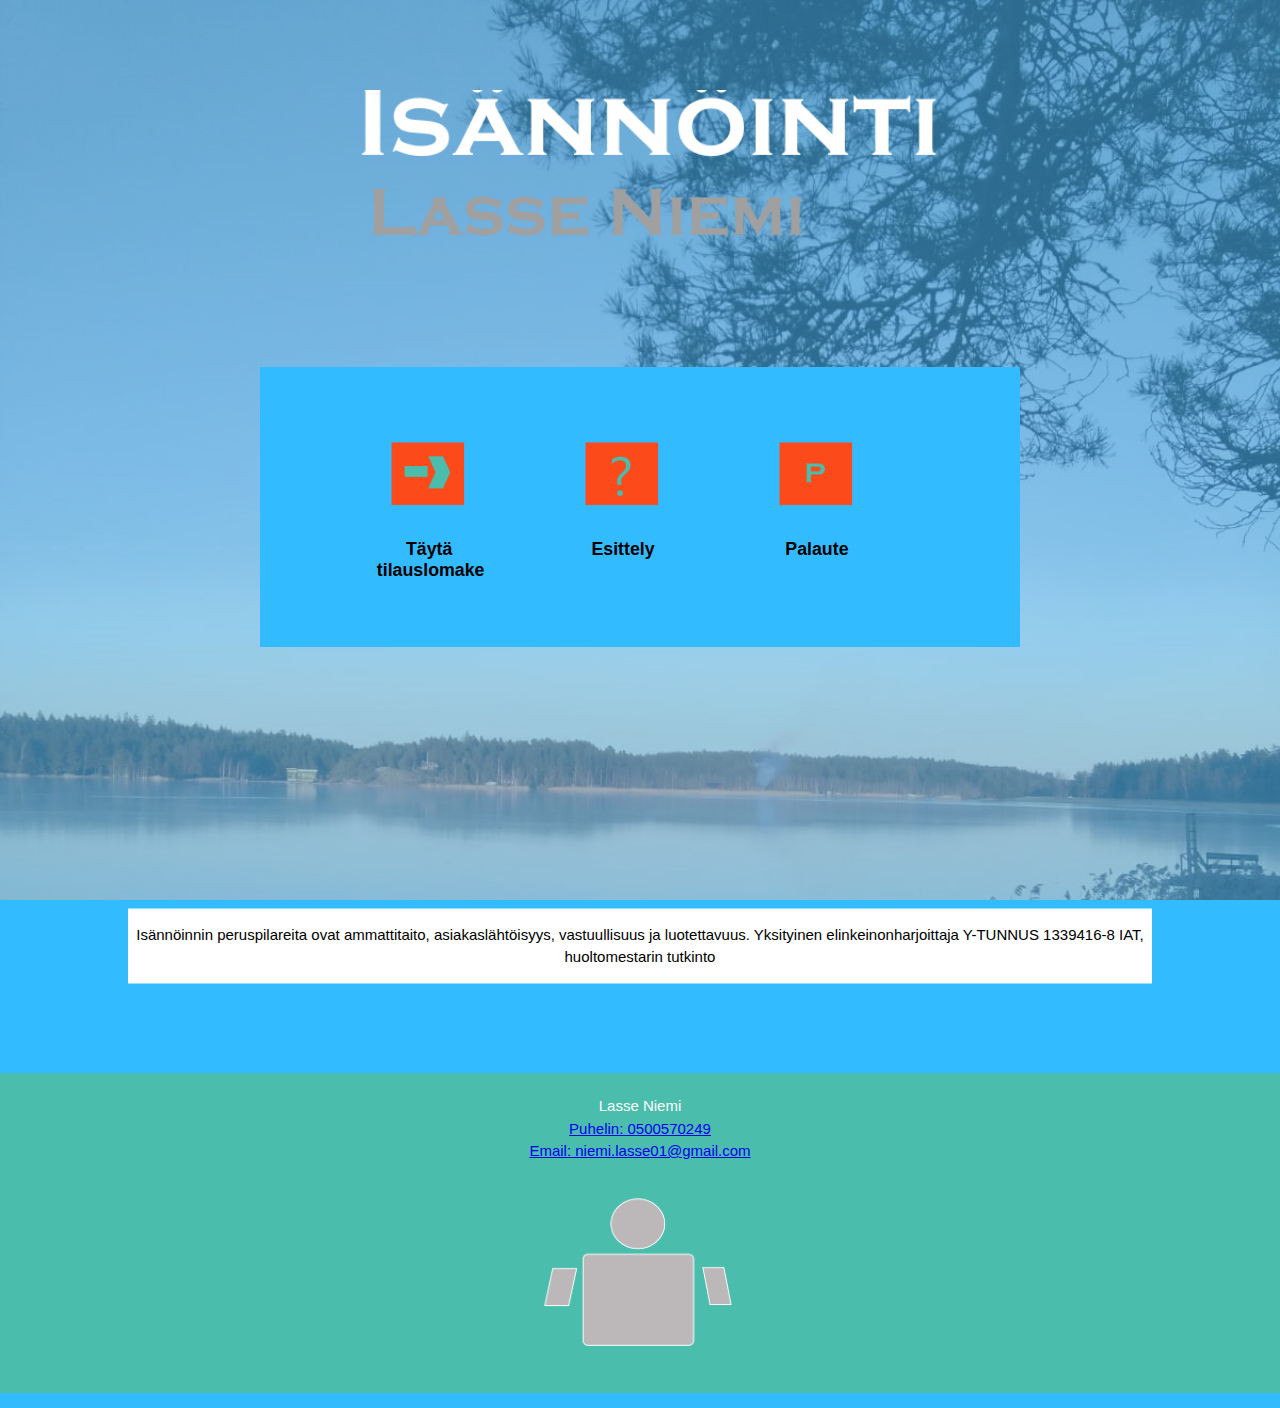
==== index.html @ 2134a97f "a" ====
<!DOCTYPE html>
<html>
  <head>

<meta name="viewport" content="width=device-width, initial-scale=1.0">

  <div class="container">  
	  <title>Is&#228;nn&#246;inti</title>
    <link rel="stylesheet" href="./css/style.css">
	<link rel="shortcut icon" href="./img/leisson.png" />
	  	 <div id="clockbox"></div>
	    <style type="text/css">
		body{
			background-image:url(img/wall.png);
			background-size: cover;
			background-attachment: fixed;
		}
		</style>
  </head>
</br>
</br>
</br>
</br>	  

<center >
<section href="./index.html" id="boxes1" class="center-fit">
	    
      <div href="./index.html" class="container">
        <div href="./index.html" class="box1">
		<a href="./index.html">
		</a>
          <img href="./index.html" src="./img/leisson.png" style="width:75%; padding-bottom:10%; padding-right:5%;">

        </div>
	       </div>

<embed class="col-1" src="./port.html" style="min-width:66%;max-width: 100%;min-height: 100%; padding-bottom:5%;">
</center>




	
	       </div>
	    <center>
		
		  </center>
    </section>
	    </center>
  <body>
  	</br>
		</br>
			</br>
				</br>
					</br>
						</br>
							</br>
<div class="container3" style="padding-top:5%;">

  <div class="centered" style="background:white; width:80% ">
  <p>Is&#228;nn&#246;innin peruspilareita ovat ammattitaito, asiakasl&#228;ht&#246;isyys,      vastuullisuus ja luotettavuus. 
Yksityinen elinkeinonharjoittaja Y-TUNNUS 1339416-8
IAT, huoltomestarin tutkinto</p>
</div>
	</br>
		</br>
			</br>
				</br>
		</div>		
	          </div>
	  <p> </p>
			<p> </p>
				<p> </p>
	  <p> </p>
			<p> </p>
				<p> </p>
    <footer>
	</br>
	<a>Lasse Niemi	</a>
	</br>
    <a href="tel:0500570249"style="font: 20px/2;">Puhelin: 0500570249</a>
	</br>
	<a href="mailto:niemi.lasse01@gmail.com">Email: niemi.lasse01@gmail.com</a>

	<div class="boxr">	
          <img src="./img/potrait.png" style=" width:20%;">
        </div>
    </footer>
		<p> </p>
			<p> </p>
				<p> </p>
  </body>
</html>
---- css/style.css ----
@import url(http://fonts.googleapis.com/css?family=Oxygen+Mono);


body{
  font: 15px/1.5 Arial, Helvetica, sans-serif;
  padding:0;
  margin:0;
  background-color:#33bbff;
  border:0px solid #333333;
}

#showcase{
  position: relative;
}

.col-1 {height: 99.33%;}
.col-2 {height: 16.66%;}
.col-3 {height: 25%;}
.col-4 {height: 33.33%;}
.col-5 {height: 41.66%;}
.col-6 {height: 50%;}
.col-7 {height: 58.33%;}
.col-8 {height: 66.66%;}
.col-9 {height: 75%;}
.col-10 {height: 83.33%;}
.col-11 {height: 91.66%;}
.col-12 {height: 100%;}

@media only screen and (min-width: 720px) {
  [class*="col-"] {
    height: 220px;
	
  }
     [class="column"] {
	   width:100px;
  }
}
@media only screen and (max-width: 620px) {

     [class*="col"] {
	   width:100%;
  }
}
@media only screen and (min-width: 1080px) {
  [class*="col-"] {
    height: 280px;
  }
  [class="box"] {
   position: absolute;
  left: 50%;
  }
   [class="column"] {
	   width:200px;
  }
}
.container1{
  width:100%;
}

.container{
  width:90%;
  overflow:visible;
	padding-left: 5%;
}




header{
  background:#333333;
  color:#ffffff;
  padding-top:30px;
  min-height:70px;
  border-bottom:#8A2BE2 3px solid;
  animation-name: animu;
  animation-duration: 100s;
  animation-iteration-count: infinite;
}




#inga{
}

#boxesr{
  margin-top:20px;
}

#boxesr .boxr{
  float:left;
  text-align: center;
  width:30%;
  padding:50px;
}


#boxes{
	font: 2vw Arial, Helvetica, sans-serif;
}

#boxes .box{
  float:left;
  text-align: center;
	width:17%;
  padding:7.25%;
}


#boxes .box img{
  width:100%;
  transition: transform 0.2s;
}
.box img:hover {
    -ms-transform: scale(1.1); /* IE 9 */
    -webkit-transform: scale(1.1); /* Safari 3-8 */
    transform: scale(1.1); 
}
#boxes1 .box1 img{
  width:17px;
  transition: transform 0.2s;
}
.box1 img:hover {

}

#boxes2 .box2 img{
  float:left;
  text-align: center;
	width:17%;
	  transition: transform 0.2s;
}
.box2 img:hover {
    -ms-transform: scale(1.1); /* IE 9 */
    -webkit-transform: scale(1.1); /* Safari 3-8 */
    transform: scale(1.1); 
}
#boxesr .boxr img{
  width:100px;
  -webkit-animation: rotation 7s infinite linear;
}
@-webkit-keyframes rotation {
		from {
				-webkit-transform: rotate(0deg);
		}
		to {
				-webkit-transform: rotate(359deg);
		}
}


footer{
  text-align: center;
  margin-top:50px;
  color:#ffffff;
  background:#4ABDAC;
}
.container3 {
  position: relative;
  padding-left:-55%;
  text-align: center;
  color: black;
}

.centered {
  position: absolute;
  top: 50%;
  left: 50%;
  transform: translate(-50%, -50%);
}
.centered2 {
  position: absolute;
  left: 30%;
}


/* Style inputs */
input[type=text], select, textarea {
  width: 100%;
  padding: 12px;
  border: 1px solid #ccc;
  margin-top: 6px;
  margin-bottom: 16px;
  resize: vertical;
}

input[type=submit] {
  background-color: #4CAF50;
  color: white;
  padding: 12px 20px;
  border: none;
  cursor: pointer;
}

input[type=submit]:hover {
  background-color: #45a049;
}

/* Style the container/contact section */

/* Create two columns that float next to eachother */
.column {
  float: right;
  width: 50%;
  margin-top: 6px;
  padding: 20px;
}

/* Clear floats after the columns */
.row:after {
  content: "";
  display: table;
  clear: both;
}
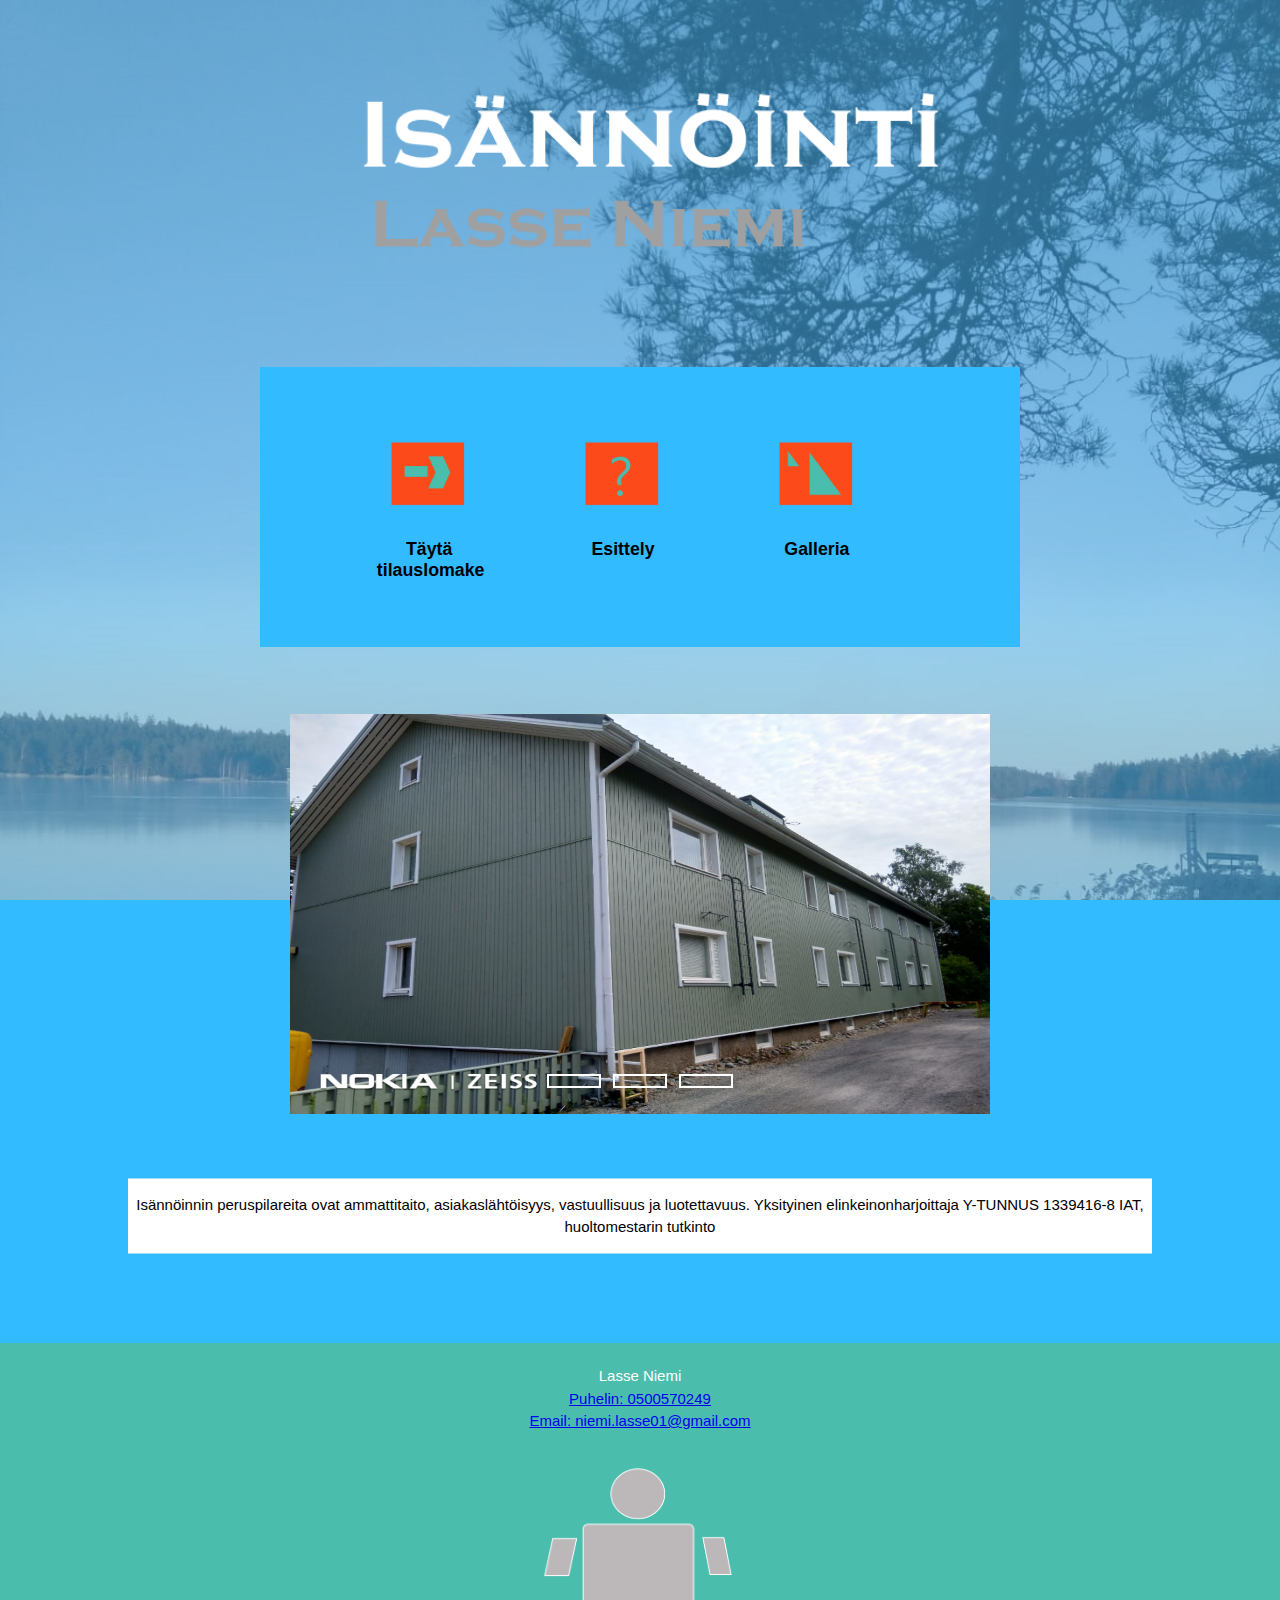
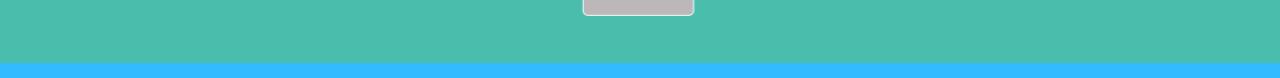
==== commit ff5f176a: "1st beta" ====
--- a/index.html
+++ b/index.html
@@ -48,10 +48,47 @@
     </section>
 	    </center>
   <body>
+</br>
+</br>
+</br>
+		</br>
+			</br>
+				</br>
+					</br>
+						</br>
+							</br>
+   <div class="slidershow middle">
+		
+      <div class="slides">
+        <input type="radio" name="r" id="r1" checked>
+        <input type="radio" name="r" id="r2">
+        <input type="radio" name="r" id="r3">
+        <input type="radio" name="r" id="r4">
+        <input type="radio" name="r" id="r5">
+        <div class="slide s1">
+          <img src="./img/yht3.png" alt="">
+        </div>
+        <div class="slide">
+          <img src="./img/yht2.png" alt="">
+        </div>
+        <div class="slide">
+          <img src="./img/yht1.png" alt="">
+        </div>
+      </div>
+
+      <div class="navigation">
+        <label for="r1" class="bar"></label>
+        <label for="r2" class="bar"></label>
+        <label for="r3" class="bar"></label>
+      </div>
+    </div>
   	</br>
 		</br>
 			</br>
 				</br>
+					</br>
+						</br>
+							</br>
 					</br>
 						</br>
 							</br>
--- a/css/style.css
+++ b/css/style.css
@@ -14,7 +14,7 @@
   position: relative;
 }
 
-.col-1 {height: 99.33%;}
+.col-1 {height: 8.33%;}
 .col-2 {height: 16.66%;}
 .col-3 {height: 25%;}
 .col-4 {height: 33.33%;}
@@ -214,3 +214,71 @@
   clear: both;
 }
 
+/* showcase */
+
+.slidershow{
+  width: 700px;
+  height: 400px;
+  overflow: hidden;
+}
+.middle{
+  position: absolute;
+  left: 50%;
+  transform: translate(-50%,-50%);
+}
+.navigation{
+  position: absolute;
+  bottom: 20px;
+  left: 50%;
+  transform: translateX(-50%);
+  display: flex;
+}
+.bar{
+  width: 50px;
+  height: 10px;
+  border: 2px solid #fff;
+  margin: 6px;
+  cursor: pointer;
+  transition: 0.4s;
+}
+.bar:hover{
+  background: #fff;
+}
+
+input[name="r"]{
+    position: absolute;
+    visibility: hidden;
+}
+
+.slides{
+  width: 500%;
+  height: 100%;
+  display: flex;
+}
+
+.slide{
+  width: 20%;
+  transition: 0.6s;
+}
+.slide img{
+  width: 100%;
+  height: 100%;
+}
+
+#r1:checked ~ .s1{
+  margin-left: 0;
+}
+#r2:checked ~ .s1{
+  margin-left: -20%;
+}
+#r3:checked ~ .s1{
+  margin-left: -40%;
+}
+#r4:checked ~ .s1{
+  margin-left: -60%;
+}
+#r5:checked ~ .s1{
+  margin-left: -80%;
+}
+
+
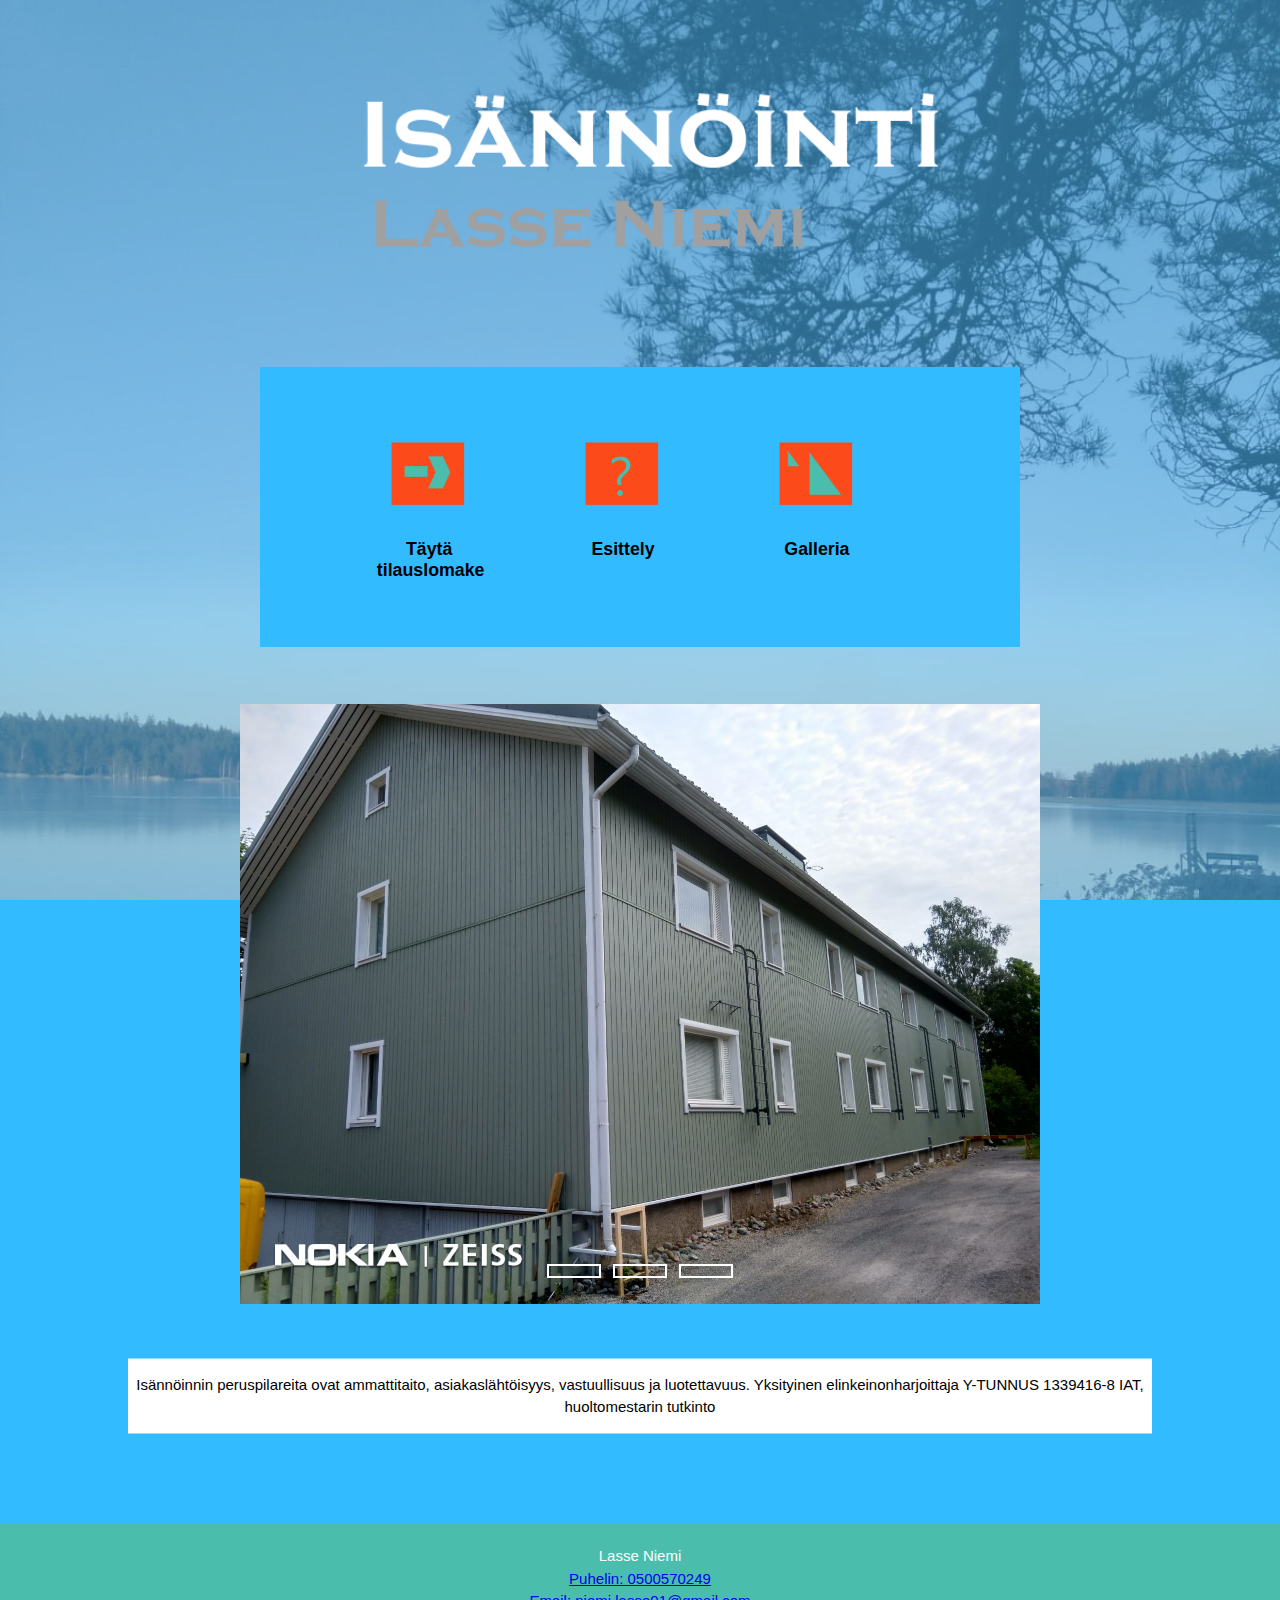
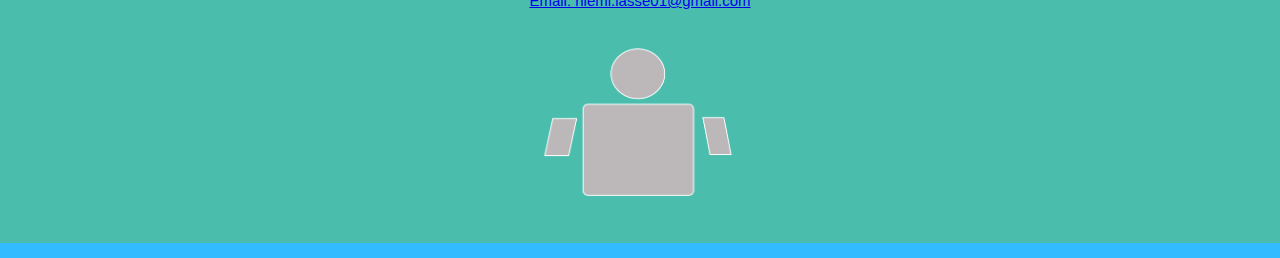
==== commit 62005c2b: "a" ====
--- a/index.html
+++ b/index.html
@@ -51,6 +51,10 @@
 </br>
 </br>
 </br>
+</br>
+		</br>
+		</br>
+		</br>
 		</br>
 			</br>
 				</br>
@@ -90,8 +94,12 @@
 						</br>
 							</br>
 					</br>
+					</br>
+					</br>
 						</br>
 							</br>
+							</br>
+		</br>
 <div class="container3" style="padding-top:5%;">
 
   <div class="centered" style="background:white; width:80% ">
--- a/css/style.css
+++ b/css/style.css
@@ -217,8 +217,8 @@
 /* showcase */
 
 .slidershow{
-  width: 700px;
-  height: 400px;
+  width: 800px;
+  height: 600px;
   overflow: hidden;
 }
 .middle{
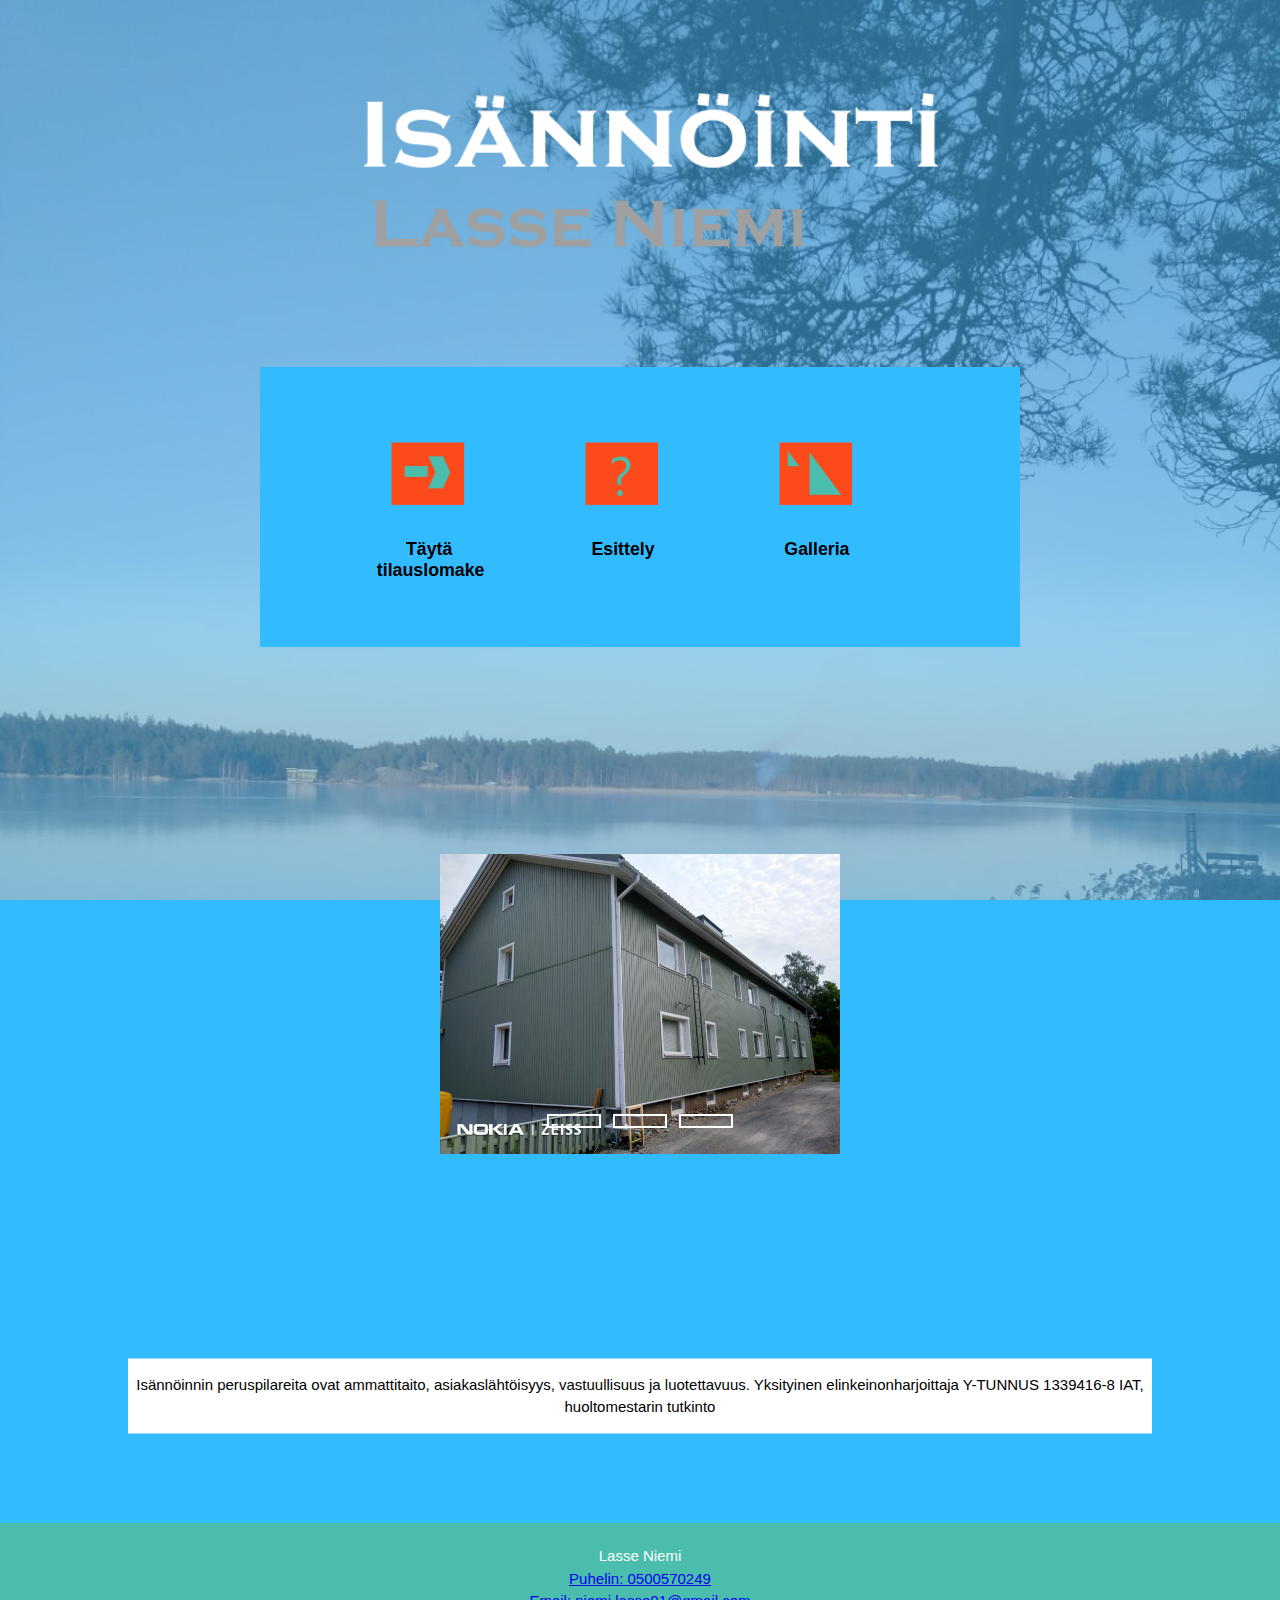
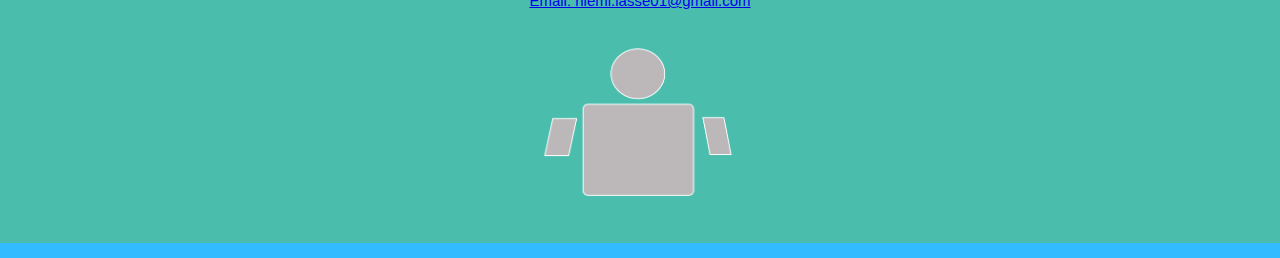
==== commit 8d639b03: "Merge branch 'master' of https://github.com/Rektiliaani/Isannointi" ====
--- a/index.html
+++ b/index.html
@@ -16,6 +16,11 @@
 			background-attachment: fixed;
 		}
 		</style>
+		<script type="text/javascript">
+  if (screen.width <= 699) {
+    document.location = "./light.html";
+  }
+</script>
   </head>
 </br>
 </br>
--- a/css/style.css
+++ b/css/style.css
@@ -217,8 +217,9 @@
 /* showcase */
 
 .slidershow{
-  width: 800px;
-  height: 600px;
+
+  width: 400px;
+  height: 300px;
   overflow: hidden;
 }
 .middle{
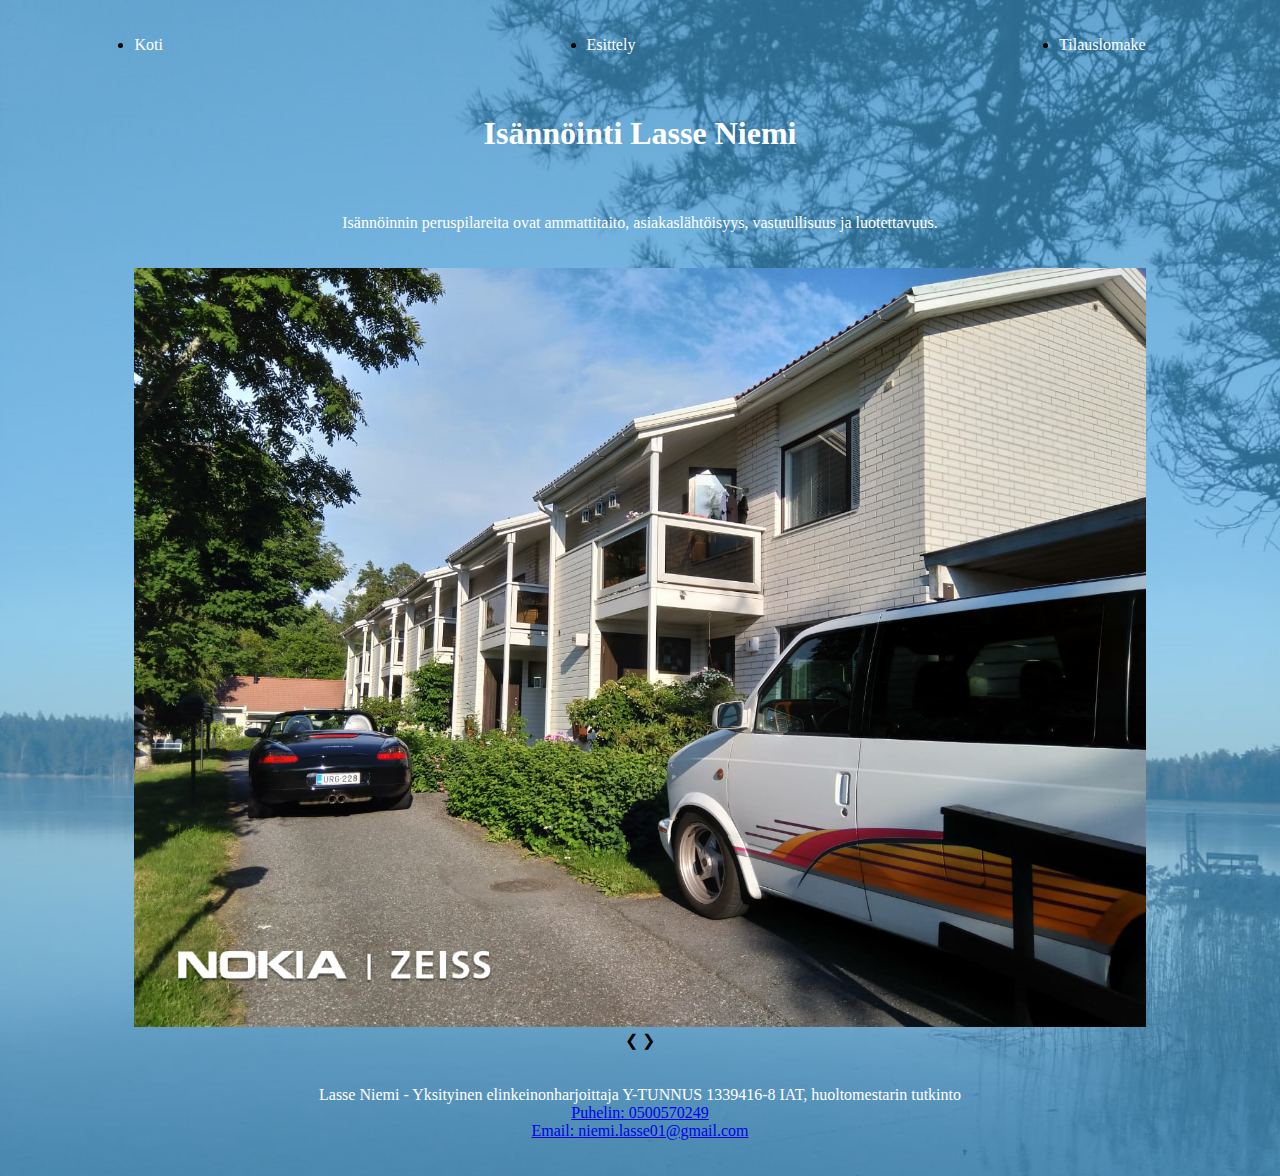
==== commit 63fb5682: "improved readability" ====
--- a/index.html
+++ b/index.html
@@ -1,143 +1,119 @@
 <!DOCTYPE html>
 <html>
   <head>
+    <meta charset="UTF-8">
+    <title>Lasse Niemi</title>
+    <style>
 
-<meta name="viewport" content="width=device-width, initial-scale=1.0">
+    @media screen and (max-width: 600px) {
+  header, main, footer {
+    width: 100%;
+    margin: 0;
+    text-align: center;
+  }
+}
 
-  <div class="container">  
-	  <title>Is&#228;nn&#246;inti</title>
-    <link rel="stylesheet" href="./css/style.css">
-	<link rel="shortcut icon" href="./img/leisson.png" />
-	  	 <div id="clockbox"></div>
-	    <style type="text/css">
-		body{
-			background-image:url(img/wall.png);
-			background-size: cover;
-			background-attachment: fixed;
-		}
-		</style>
-		<script type="text/javascript">
-  if (screen.width <= 699) {
-    document.location = "./light.html";
+      body {
+        background-image: url(img/wall.png);
+        background-size: cover;
+        background-repeat: no-repeat;
+        background-attachment: fixed;
+      }
+      header, main, footer {
+        width: 80%;
+        margin: 0 auto;
+        text-align: center;
+      }
+      header nav ul {
+        display: flex;
+        justify-content: space-between;
+        padding: 20px 0;
+      }
+      header nav a {
+        text-decoration: none;
+        color: white;
+      }
+      main h1 {
+        padding: 20px 0;
+        color: white;
+      }
+      main p {
+        padding: 20px 0;
+        color: white;
+      }
+      footer p {
+        padding: 20px 0;
+        color: white;
+      }
+
+    </style>
+  </head>
+  <body>
+    <header>
+      <nav>
+        <ul>
+          <li><a href="index.html">Koti</a></li>
+          <li><a href="about.html">Esittely</a></li>
+          <li><a href="https://forms.office.com/Pages/ResponsePage.aspx?id=DQSIkWdsW0yxEjajBLZtrQAAAAAAAAAAAANAAbHMqNhUNTg5R1FNRkc5TkYwMVhWTTBWU09TTlBGNS4u">Tilauslomake</a></li>
+        </ul>
+      </nav>
+    </header>
+    <main>
+      <h1>Isännöinti Lasse Niemi</h1>
+      <p>Is&#228;nn&#246;innin peruspilareita ovat ammattitaito, asiakasl&#228;ht&#246;isyys,      vastuullisuus ja luotettavuus.
+</p>
+
+<div class="slideshow-container">
+  <div class="mySlides">
+    <img src="img/yht1.png" style="width:100%">
+  </div>
+
+  <div class="mySlides">
+    <img src="img/yht2.png" style="width:100%">
+  </div>
+
+  <div class="mySlides">
+    <img src="img/yht3.png" style="width:100%">
+  </div>
+
+  <a class="prev" onclick="plusSlides(-1)">&#10094;</a>
+  <a class="next" onclick="plusSlides(1)">&#10095;</a>
+</div>
+
+<script>
+var slideIndex = 1;
+showSlides(slideIndex);
+
+function plusSlides(n) {
+  showSlides(slideIndex += n);
+}
+
+function currentSlide(n) {
+  showSlides(slideIndex = n);
+}
+
+function showSlides(n) {
+  var i;
+  var slides = document.getElementsByClassName("mySlides");
+  if (n > slides.length) {slideIndex = 1}
+  if (n < 1) {slideIndex = slides.length}
+  for (i = 0; i < slides.length; i++) {
+      slides[i].style.display = "none";
   }
+  slides[slideIndex-1].style.display = "block";
+}
 </script>
-  </head>
-</br>
-</br>
-</br>
-</br>	  
-
-<center >
-<section href="./index.html" id="boxes1" class="center-fit">
-	    
-      <div href="./index.html" class="container">
-        <div href="./index.html" class="box1">
-		<a href="./index.html">
-		</a>
-          <img href="./index.html" src="./img/leisson.png" style="width:75%; padding-bottom:10%; padding-right:5%;">
-
-        </div>
-	       </div>
-
-<embed class="col-1" src="./port.html" style="min-width:66%;max-width: 100%;min-height: 100%; padding-bottom:5%;">
-</center>
 
 
+    </main>
 
-
-	
-	       </div>
-	    <center>
-		
-		  </center>
-    </section>
-	    </center>
-  <body>
-</br>
-</br>
-</br>
-</br>
-		</br>
-		</br>
-		</br>
-		</br>
-			</br>
-				</br>
-					</br>
-						</br>
-							</br>
-   <div class="slidershow middle">
-		
-      <div class="slides">
-        <input type="radio" name="r" id="r1" checked>
-        <input type="radio" name="r" id="r2">
-        <input type="radio" name="r" id="r3">
-        <input type="radio" name="r" id="r4">
-        <input type="radio" name="r" id="r5">
-        <div class="slide s1">
-          <img src="./img/yht3.png" alt="">
-        </div>
-        <div class="slide">
-          <img src="./img/yht2.png" alt="">
-        </div>
-        <div class="slide">
-          <img src="./img/yht1.png" alt="">
-        </div>
-      </div>
-
-      <div class="navigation">
-        <label for="r1" class="bar"></label>
-        <label for="r2" class="bar"></label>
-        <label for="r3" class="bar"></label>
-      </div>
-    </div>
-  	</br>
-		</br>
-			</br>
-				</br>
-					</br>
-						</br>
-							</br>
-					</br>
-					</br>
-					</br>
-						</br>
-							</br>
-							</br>
-		</br>
-<div class="container3" style="padding-top:5%;">
-
-  <div class="centered" style="background:white; width:80% ">
-  <p>Is&#228;nn&#246;innin peruspilareita ovat ammattitaito, asiakasl&#228;ht&#246;isyys,      vastuullisuus ja luotettavuus. 
-Yksityinen elinkeinonharjoittaja Y-TUNNUS 1339416-8
-IAT, huoltomestarin tutkinto</p>
-</div>
+    <footer>
+      <p>Lasse Niemi - Yksityinen elinkeinonharjoittaja Y-TUNNUS 1339416-8
+IAT, huoltomestarin tutkinto
 	</br>
-		</br>
-			</br>
-				</br>
-		</div>		
-	          </div>
-	  <p> </p>
-			<p> </p>
-				<p> </p>
-	  <p> </p>
-			<p> </p>
-				<p> </p>
-    <footer>
+  <a href="tel:0500570249"style="font: 20px/2;">Puhelin: 0500570249<a>
 	</br>
-	<a>Lasse Niemi	</a>
-	</br>
-    <a href="tel:0500570249"style="font: 20px/2;">Puhelin: 0500570249</a>
-	</br>
-	<a href="mailto:niemi.lasse01@gmail.com">Email: niemi.lasse01@gmail.com</a>
-
-	<div class="boxr">	
-          <img src="./img/potrait.png" style=" width:20%;">
-        </div>
+	<a href="mailto:niemi.lasse01@gmail.com">Email: niemi.lasse01@gmail.com</a></p>
     </footer>
-		<p> </p>
-			<p> </p>
-				<p> </p>
   </body>
 </html>
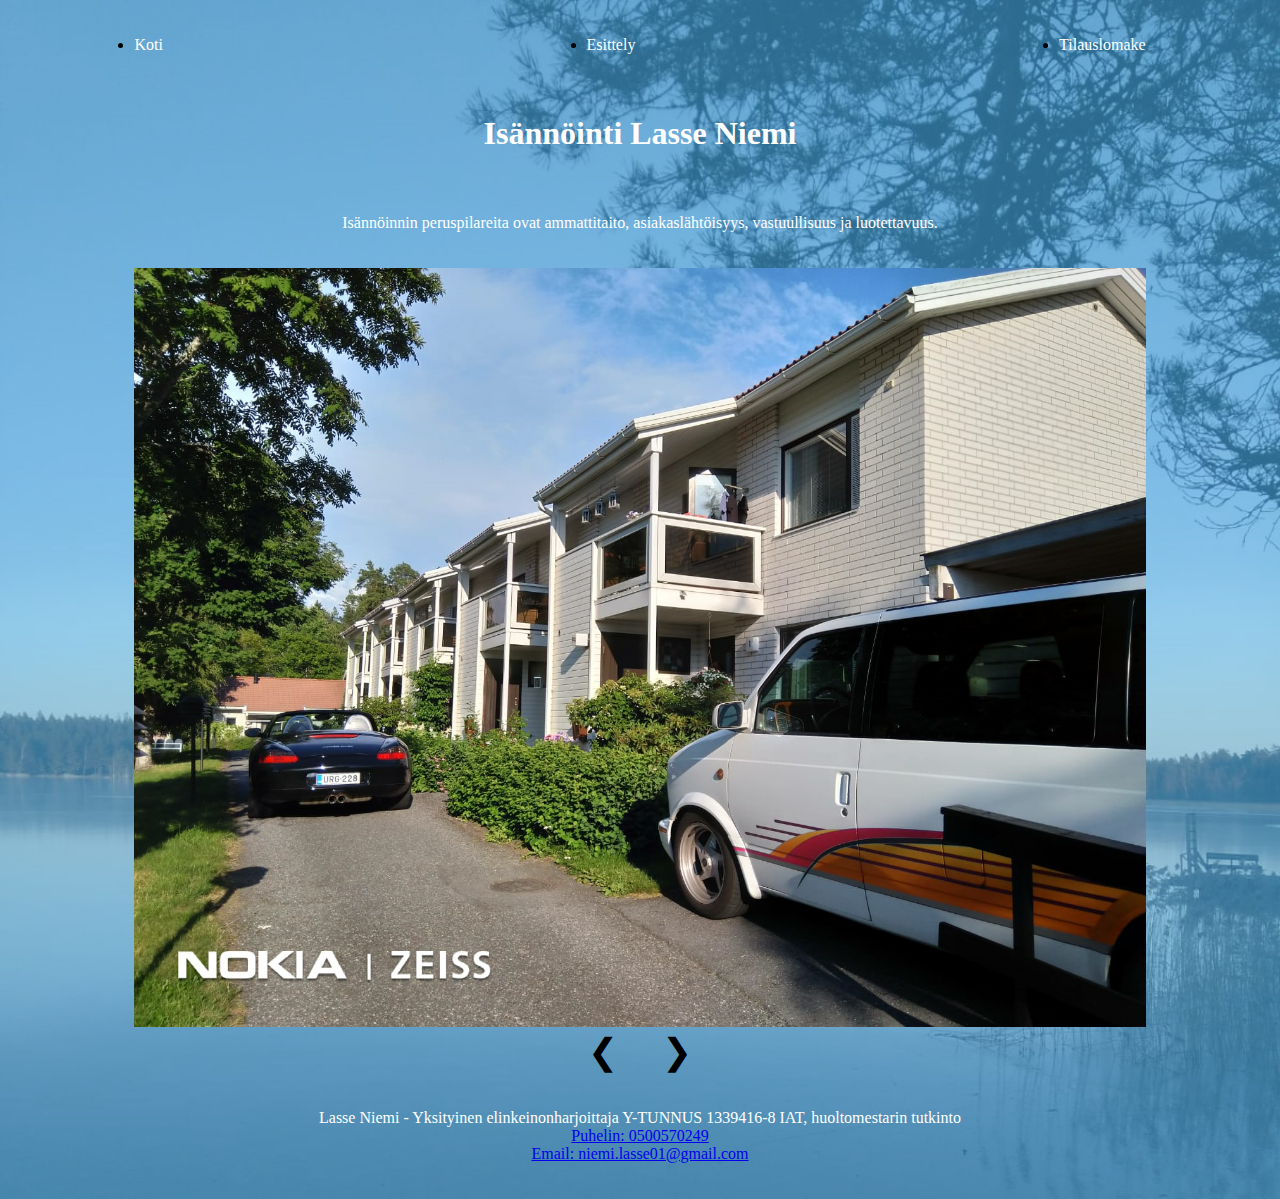
==== commit e67b714b: "made nav buttons larger" ====
--- a/index.html
+++ b/index.html
@@ -5,13 +5,13 @@
     <title>Lasse Niemi</title>
     <style>
 
-    @media screen and (max-width: 600px) {
-  header, main, footer {
-    width: 100%;
-    margin: 0;
-    text-align: center;
-  }
-}
+      @media screen and (max-width: 600px) {
+        header, main, footer {
+        width: 100%;
+        margin: 0;
+        text-align: center;
+          }
+      }
 
       body {
         background-image: url(img/wall.png);
@@ -45,7 +45,10 @@
         padding: 20px 0;
         color: white;
       }
-
+      a.prev, a.next {
+        font-size: 36px;
+        padding: 10px 20px;
+      }
     </style>
   </head>
   <body>
